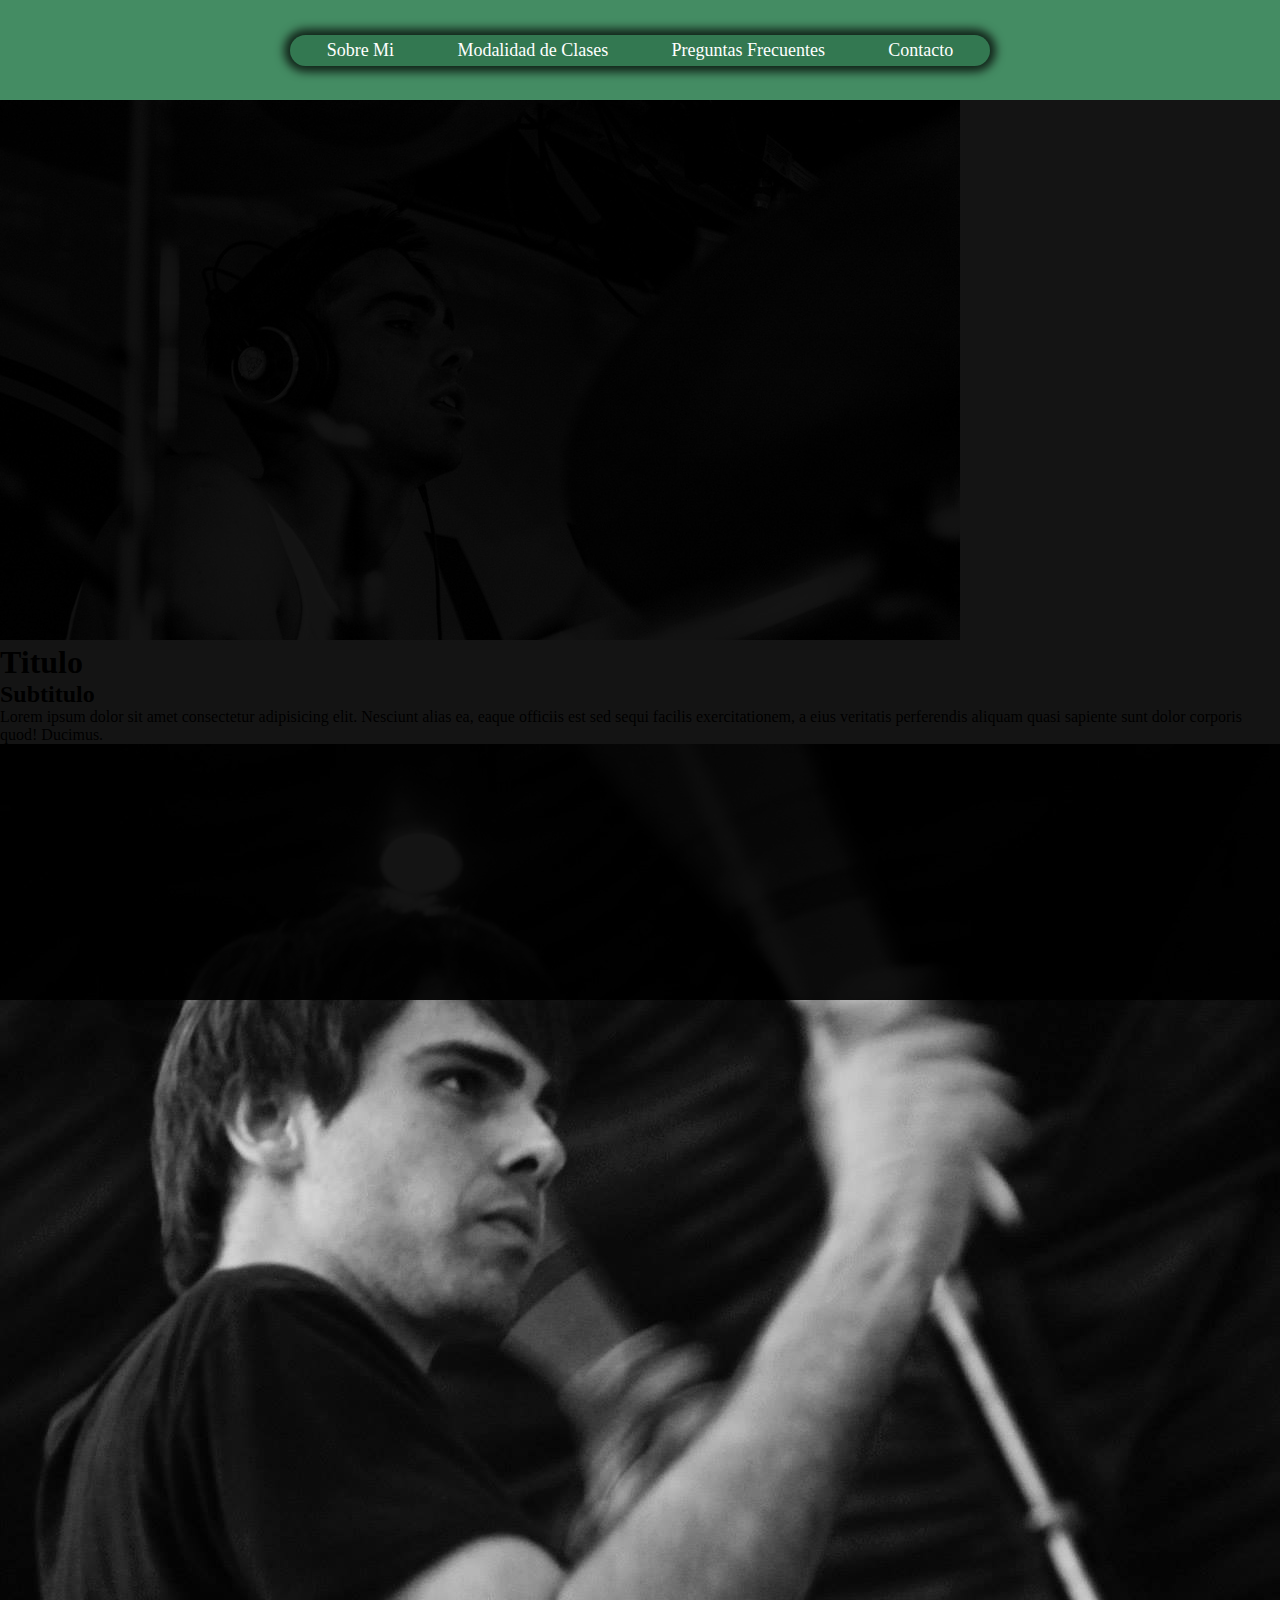
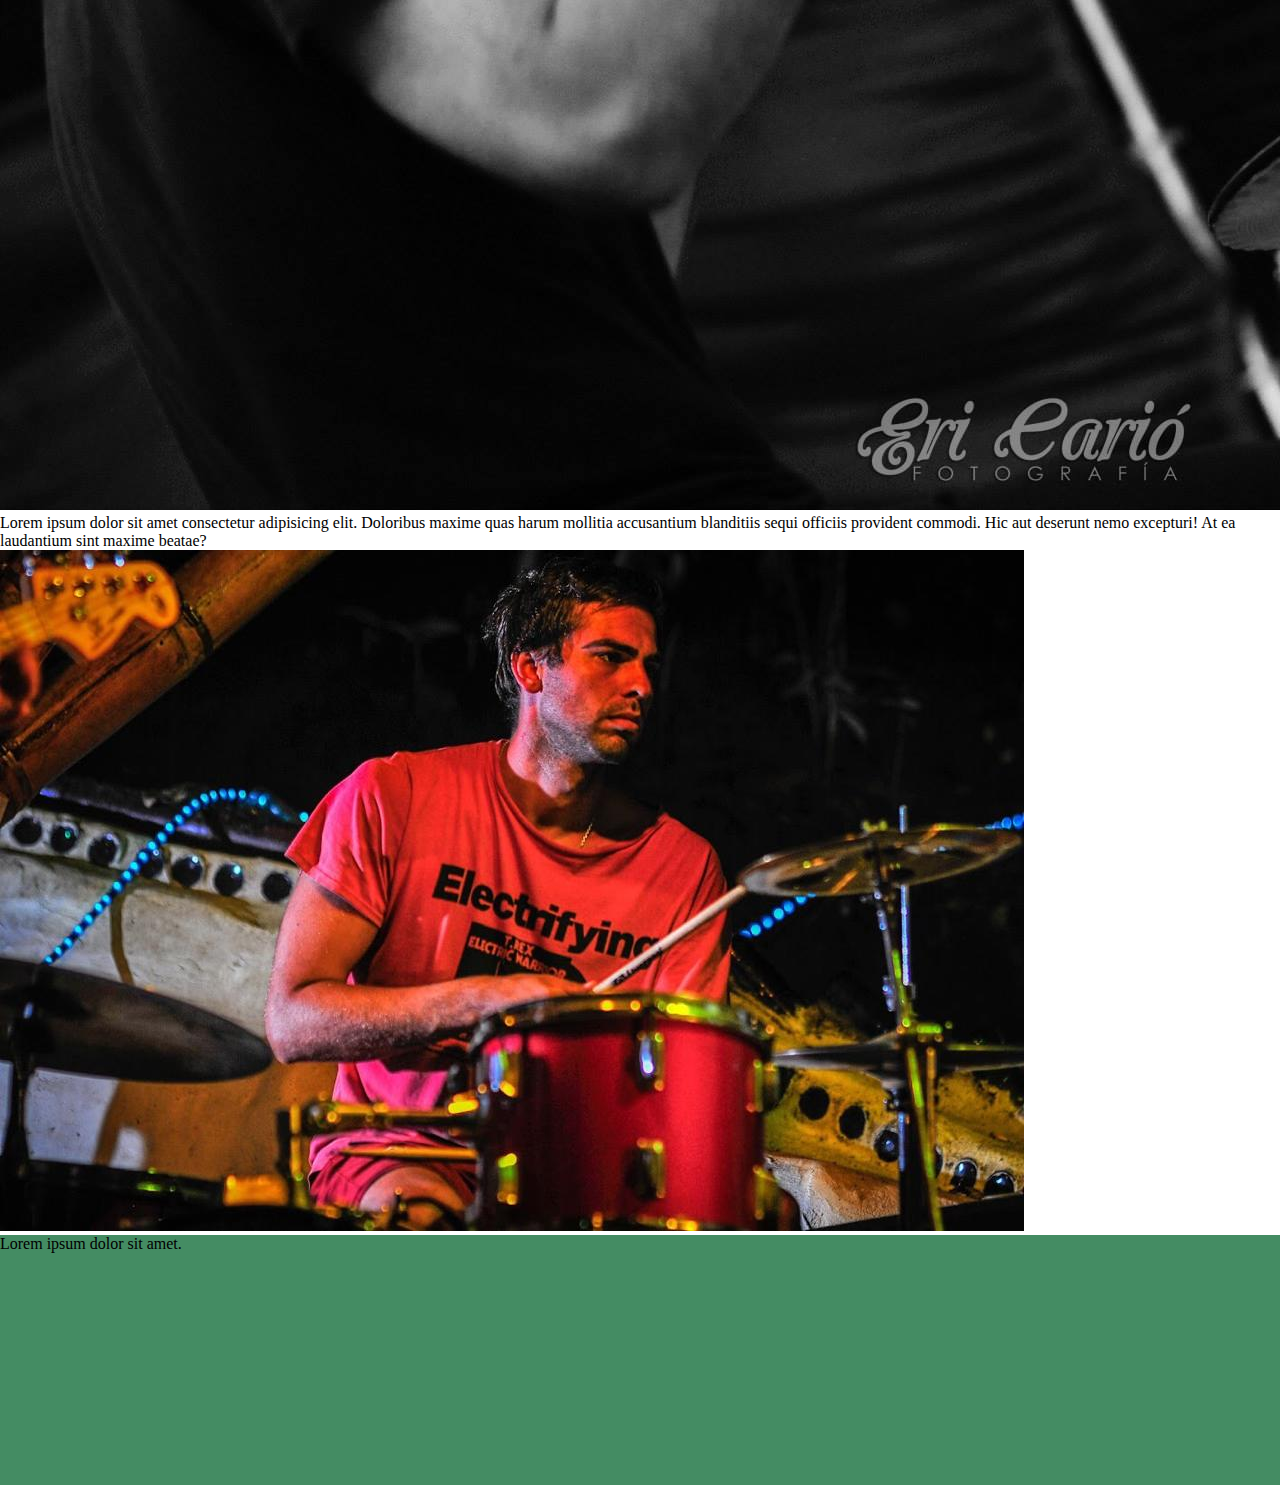
==== index.html @ c616662f "primer commit" ====
<!DOCTYPE html>
<html lang="es">
<head>
    <meta charset="UTF-8">
    <meta http-equiv="X-UA-Compatible" content="IE=edge">
    <meta name="viewport" content="width=device-width, initial-scale=1.0">
    <title>Clases de Bateria</title>
    <link rel="stylesheet" href="https://cdnjs.cloudflare.com/ajax/libs/font-awesome/6.2.1/css/all.min.css" integrity="sha512-MV7K8+y+gLIBoVD59lQIYicR65iaqukzvf/nwasF0nqhPay5w/9lJmVM2hMDcnK1OnMGCdVK+iQrJ7lzPJQd1w==" crossorigin="anonymous" referrerpolicy="no-referrer" />
    <link rel="stylesheet" href="./assets/css/styles.css">
    <link href="https://cdn.jsdelivr.net/npm/bootstrap@5.3.0-alpha1/dist/css/bootstrap.min.css" rel="stylesheet" integrity="sha384-GLhlTQ8iRABdZLl6O3oVMWSktQOp6b7In1Zl3/Jr59b6EGGoI1aFkw7cmDA6j6gD" crossorigin="anonymous">
</head>
<body>
    <div class="loading">
        <i class="fa-solid fa-drum"></i>
    </div>
    <header>
        <nav class="navegador">
            <ul class="d-flex" style="list-style: none;">
                <li><a href="./index.html">Sobre Mi</a></li>
                <li><a href="./pages/clases.html">Modalidad de Clases</a></li>
                <li><a href="./pages/preguntas.html">Preguntas Frecuentes</a></li>
                <li><a href="./pages/contacto.html">Contacto</a></li>
            </ul>
        </nav>
    </header>
    <main class="sobremi_main">
        <div>
            <img src="./assets/img/img3.jpg" alt="img3" class="img-fluid col-12">
        </div>
        <div class="text-center container">
            <h1 class="m-4">Titulo</h1>
            <h2 class="m-4">Subtitulo</h2>
        </div>
        <section class="container d-flex flex-wrap justify-content-center">
            <div class="m-3 col-10 col-md-5">
                <p>Lorem ipsum dolor sit amet consectetur adipisicing elit. Nesciunt alias ea, eaque officiis est sed sequi facilis exercitationem, a eius veritatis perferendis aliquam quasi sapiente sunt dolor corporis quod! Ducimus.</p>
            </div>
            <div class="col-10 col-md-5 m-3">
                <img class="img-fluid" src="./assets/img/13308499_10209688980521648_7311377371570493282_o.jpg" alt="bateria">
            </div>
        </section>
        <section class="container d-flex flex-wrap justify-content-center">
            <div class="m-3 col-10 col-md-5">
                <p>Lorem ipsum dolor sit amet consectetur adipisicing elit. Doloribus maxime quas harum mollitia accusantium blanditiis sequi officiis provident commodi. Hic aut deserunt nemo excepturi! At ea laudantium sint maxime beatae?</p>
            </div>
            <div class="col-10 col-md-5 m-3">
                <img class="img-fluid" src="./assets/img/img2.jpg" alt="bateria2">
            </div>
        </section>
    </main>
    <footer class="pie col-12">
        <div class="text-center" style="color: black;">
            <p>Lorem ipsum dolor sit amet.</p>
        </div>
        <div class="text-center" style="color: black;">
            <i class="fa-brands fa-whatsapp"></i>
        </div>
    </footer>
    <script src="./assets/js/main.js"></script>
    <script src="https://cdn.jsdelivr.net/npm/bootstrap@5.3.0-alpha1/dist/js/bootstrap.bundle.min.js" integrity="sha384-w76AqPfDkMBDXo30jS1Sgez6pr3x5MlQ1ZAGC+nuZB+EYdgRZgiwxhTBTkF7CXvN" crossorigin="anonymous"></script>
</body>
</html>
---- assets/css/styles.css ----
.navegador {
  display: flex;
  position: fixed;
  top: 0px;
  background-color: rgb(68, 140, 99);
  width: 100%;
  height: 100px;
  color: white;
  justify-content: center;
  align-items: center;
}
.navegador > ul {
  margin-bottom: 0px;
  width: 700px;
  background-color: rgb(51, 120, 81);
  border-radius: 50px;
  box-shadow: 0px 0px 10px 6px rgba(0, 0, 0, 0.75);
  padding: 5px;
  display: flex;
  justify-content: space-around;
}
.navegador > ul > li:hover {
  transform: scale(1.1);
  transition: 0.5s;
}
.navegador > ul > li > a {
  text-decoration: none;
  font-size: 18px;
  color: white;
  padding: 10px;
}
.navegador > ul > li > a:hover {
  transform: scale(1.1);
  transition: 0.5s;
  color: black;
}

.pie {
  height: 250px;
  background-color: rgb(68, 140, 99);
}

.sobremi_main {
  margin-top: 100px;
}

.preguntas_main {
  margin-top: 100px;
}

.contacto_main {
  margin-top: 100px;
}

.clases_main {
  margin-top: 100px;
}

* {
  margin: 0%;
  padding: 0%;
  box-sizing: border-box;
}

.row, .container, .container-fluid {
  margin: 0%;
  padding: 0%;
}

.loading {
  width: 100%;
  height: 100vh;
  position: fixed;
  background-color: rgba(0, 0, 0, 0.921);
  display: flex;
  justify-content: center;
  align-items: center;
}
.loading i {
  color: rgb(82, 175, 155);
  font-size: 60px;
  -webkit-animation-name: rotar;
          animation-name: rotar;
  -webkit-animation-duration: 1s;
          animation-duration: 1s;
  -webkit-animation-iteration-count: infinite;
          animation-iteration-count: infinite;
}

@-webkit-keyframes rotar {
  0% {
    transform: rotateZ(0deg);
  }
  100% {
    transform: rotateZ(360deg);
  }
}

@keyframes rotar {
  0% {
    transform: rotateZ(0deg);
  }
  100% {
    transform: rotateZ(360deg);
  }
}
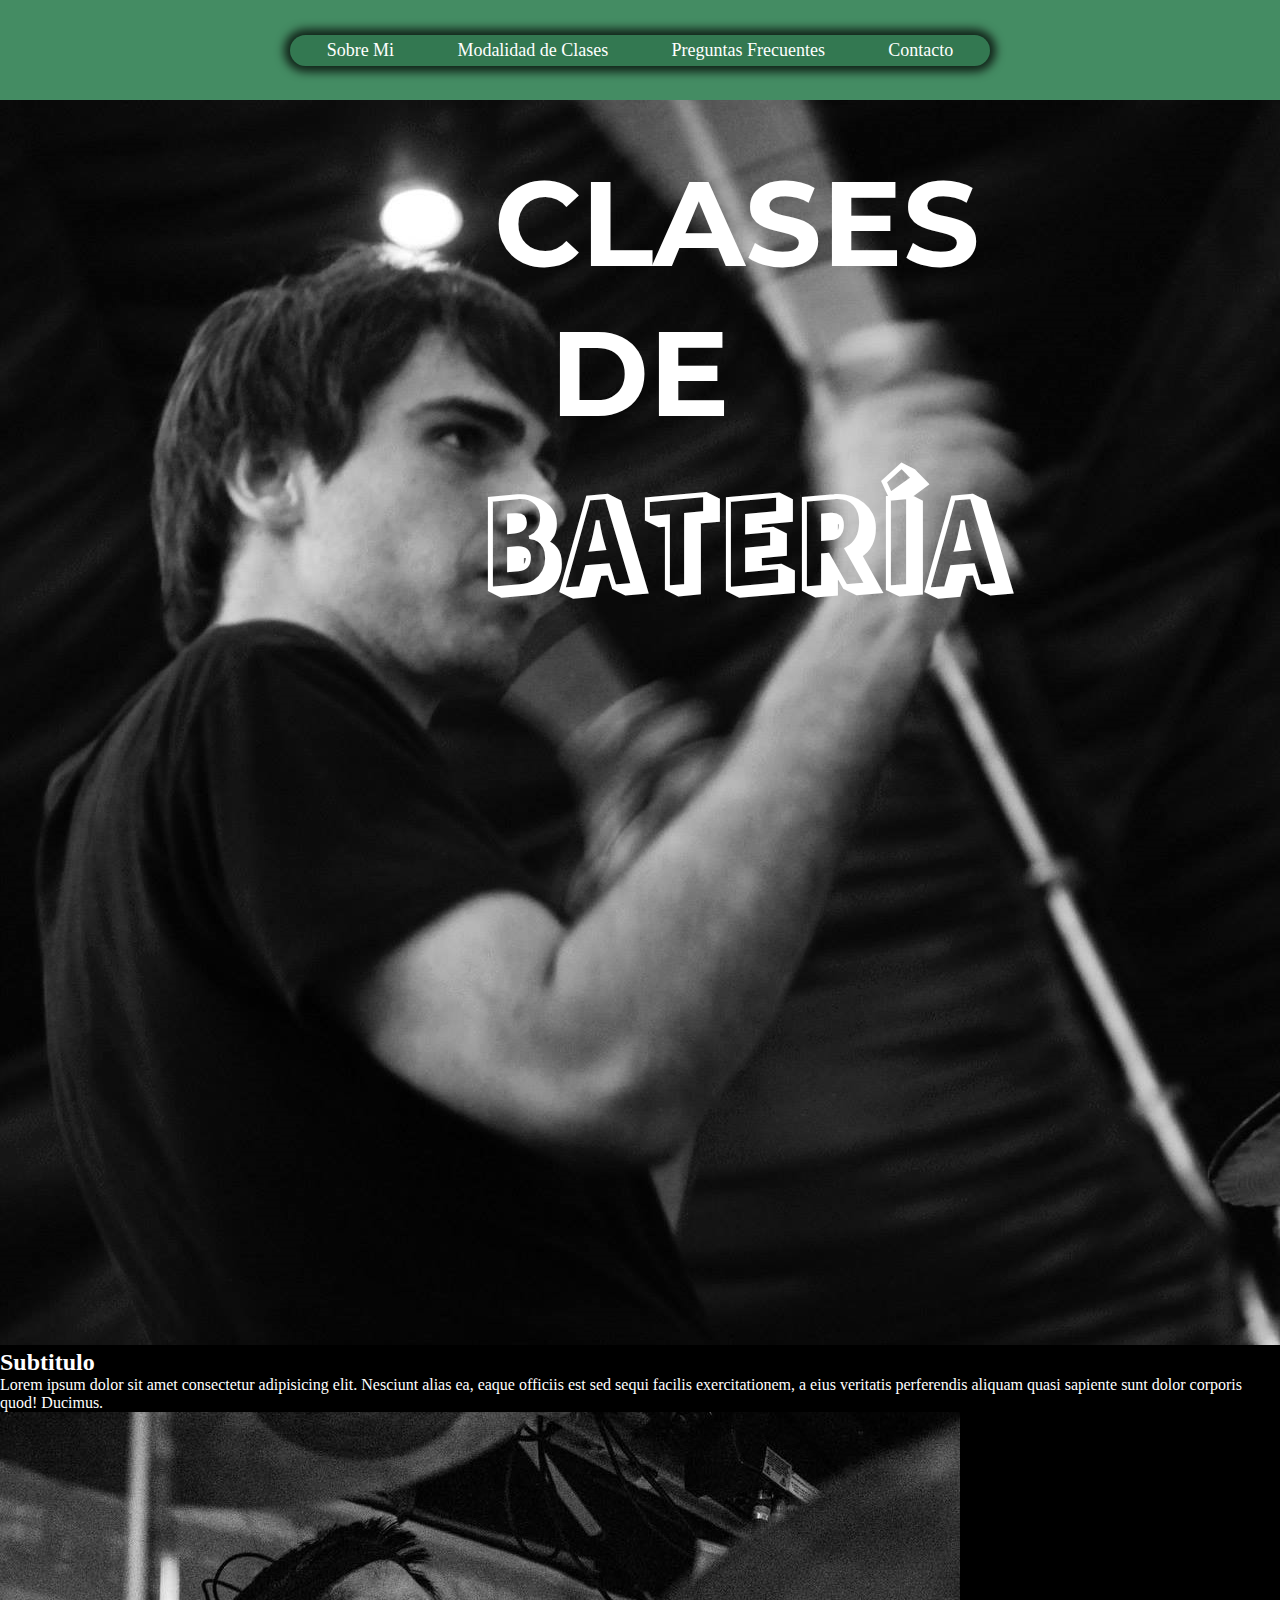
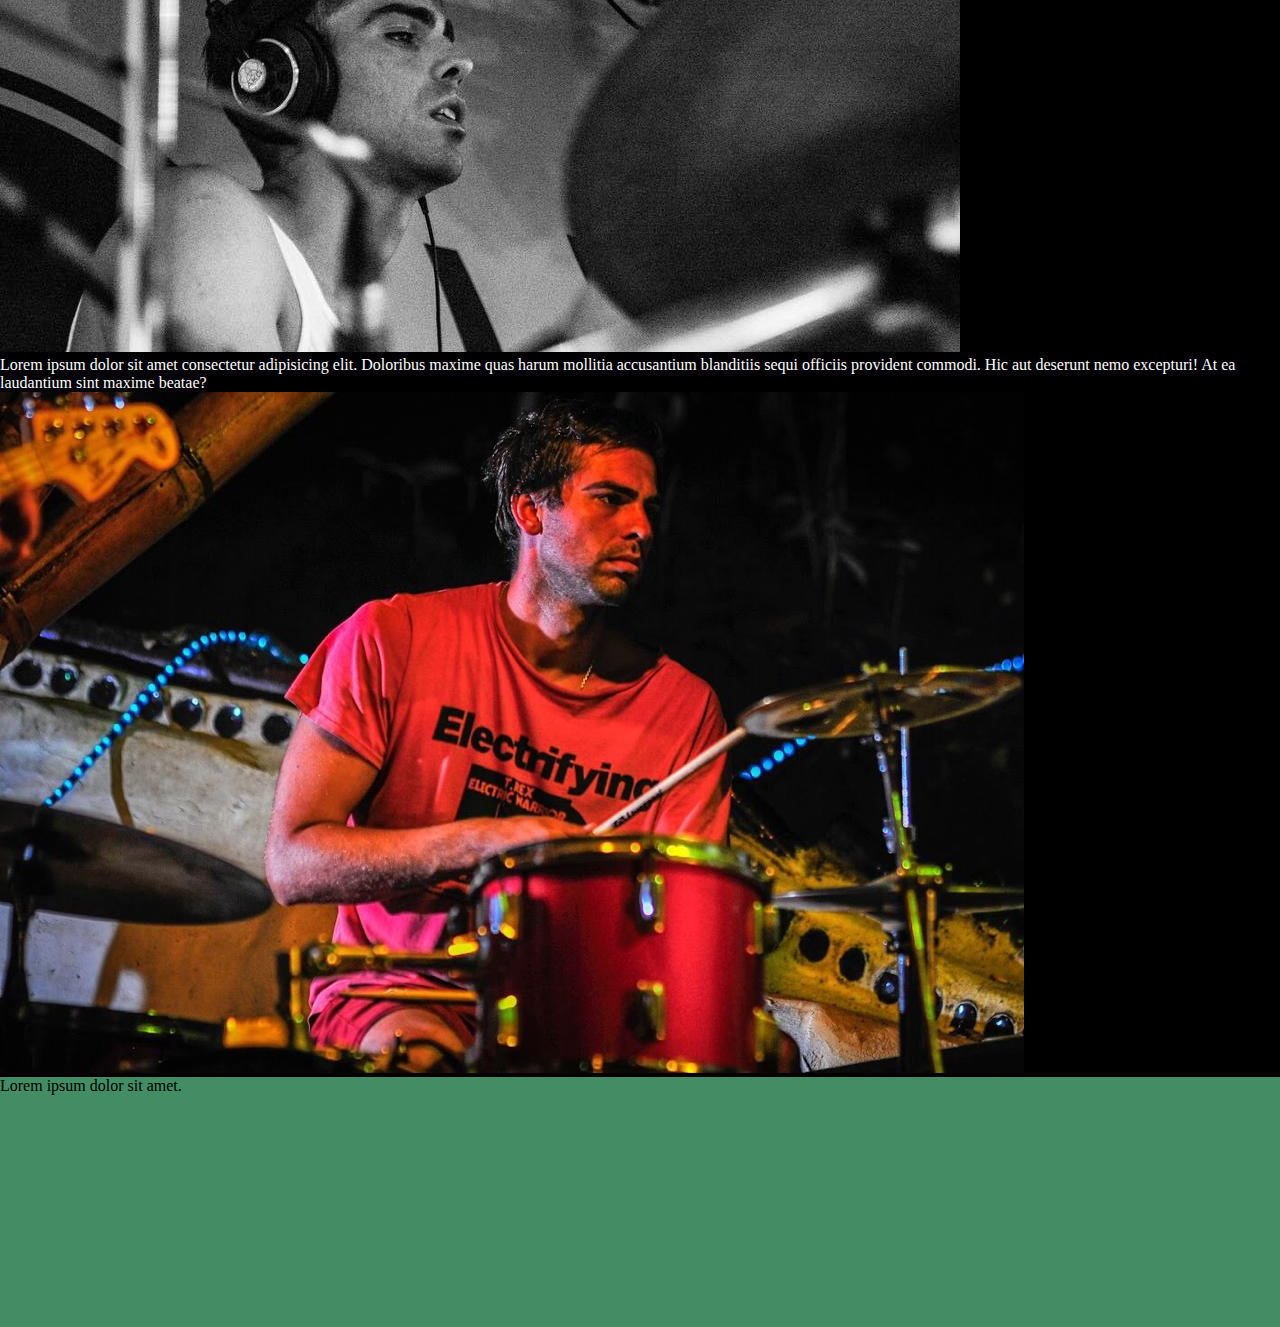
==== commit f8db6216: "primeros cambios" ====
--- a/index.html
+++ b/index.html
@@ -8,6 +8,13 @@
     <link rel="stylesheet" href="https://cdnjs.cloudflare.com/ajax/libs/font-awesome/6.2.1/css/all.min.css" integrity="sha512-MV7K8+y+gLIBoVD59lQIYicR65iaqukzvf/nwasF0nqhPay5w/9lJmVM2hMDcnK1OnMGCdVK+iQrJ7lzPJQd1w==" crossorigin="anonymous" referrerpolicy="no-referrer" />
     <link rel="stylesheet" href="./assets/css/styles.css">
     <link href="https://cdn.jsdelivr.net/npm/bootstrap@5.3.0-alpha1/dist/css/bootstrap.min.css" rel="stylesheet" integrity="sha384-GLhlTQ8iRABdZLl6O3oVMWSktQOp6b7In1Zl3/Jr59b6EGGoI1aFkw7cmDA6j6gD" crossorigin="anonymous">
+    <link href="https://unpkg.com/aos@2.3.1/dist/aos.css" rel="stylesheet">
+    <link rel="preconnect" href="https://fonts.googleapis.com">
+    <link rel="preconnect" href="https://fonts.gstatic.com" crossorigin>
+    <link href="https://fonts.googleapis.com/css2?family=Rampart+One&display=swap" rel="stylesheet">
+    <link rel="preconnect" href="https://fonts.googleapis.com">
+    <link rel="preconnect" href="https://fonts.gstatic.com" crossorigin>
+    <link href="https://fonts.googleapis.com/css2?family=Montserrat&display=swap" rel="stylesheet">  
 </head>
 <body>
     <div class="loading">
@@ -24,19 +31,21 @@
         </nav>
     </header>
     <main class="sobremi_main">
-        <div>
-            <img src="./assets/img/img3.jpg" alt="img3" class="img-fluid col-12">
+        <div class="contenedor">
+            <img src="./assets/img/portada.jpg" alt="img3" class="portada img-fluid col-12">
+            <h1 class="titulo" data-aos="fade-up" data-aos-duration="2000">CLASES</h1>
+            <h1 class="titulo2" data-aos="fade-up" data-aos-duration="2000">DE</h1>
+            <h1 class="titulo3" data-aos="fade-up" data-aos-duration="2000">BATERÍA</h1>
         </div>
         <div class="text-center container">
-            <h1 class="m-4">Titulo</h1>
-            <h2 class="m-4">Subtitulo</h2>
+            <h2 class="subtitulo m-4">Subtitulo</h2>
         </div>
         <section class="container d-flex flex-wrap justify-content-center">
             <div class="m-3 col-10 col-md-5">
                 <p>Lorem ipsum dolor sit amet consectetur adipisicing elit. Nesciunt alias ea, eaque officiis est sed sequi facilis exercitationem, a eius veritatis perferendis aliquam quasi sapiente sunt dolor corporis quod! Ducimus.</p>
             </div>
             <div class="col-10 col-md-5 m-3">
-                <img class="img-fluid" src="./assets/img/13308499_10209688980521648_7311377371570493282_o.jpg" alt="bateria">
+                <img class="img-fluid" src="./assets/img/img3.jpg" alt="bateria">
             </div>
         </section>
         <section class="container d-flex flex-wrap justify-content-center">
@@ -58,5 +67,9 @@
     </footer>
     <script src="./assets/js/main.js"></script>
     <script src="https://cdn.jsdelivr.net/npm/bootstrap@5.3.0-alpha1/dist/js/bootstrap.bundle.min.js" integrity="sha384-w76AqPfDkMBDXo30jS1Sgez6pr3x5MlQ1ZAGC+nuZB+EYdgRZgiwxhTBTkF7CXvN" crossorigin="anonymous"></script>
+    <script src="https://unpkg.com/aos@2.3.1/dist/aos.js"></script>
+    <script>
+        AOS.init();
+    </script>
 </body>
 </html>--- a/assets/css/styles.css
+++ b/assets/css/styles.css
@@ -8,6 +8,7 @@
   color: white;
   justify-content: center;
   align-items: center;
+  z-index: 10;
 }
 .navegador > ul {
   margin-bottom: 0px;
@@ -42,18 +43,56 @@
 
 .sobremi_main {
   margin-top: 100px;
+  background-color: black;
+  color: white;
+}
+.sobremi_main .contenedor {
+  position: relative;
+}
+.sobremi_main .contenedor .titulo {
+  position: absolute;
+  top: 50px;
+  right: 300px;
+  font-size: 120px;
+  font-family: sans-serif;
+  color: white;
+  font-family: "Montserrat", sans-serif;
+}
+.sobremi_main .contenedor .titulo2 {
+  position: absolute;
+  top: 200px;
+  right: 550px;
+  font-size: 120px;
+  font-family: sans-serif;
+  color: white;
+  font-family: "Montserrat", sans-serif;
+}
+.sobremi_main .contenedor .titulo3 {
+  position: absolute;
+  top: 350px;
+  right: 270px;
+  font-size: 120px;
+  font-family: sans-serif;
+  color: white;
+  font-family: "Rampart One", cursive;
 }
 
 .preguntas_main {
   margin-top: 100px;
+  background-color: black;
+  color: white;
 }
 
 .contacto_main {
   margin-top: 100px;
+  background-color: black;
+  color: white;
 }
 
 .clases_main {
   margin-top: 100px;
+  background-color: black;
+  color: white;
 }
 
 * {
@@ -79,21 +118,9 @@
 .loading i {
   color: rgb(82, 175, 155);
   font-size: 60px;
-  -webkit-animation-name: rotar;
-          animation-name: rotar;
-  -webkit-animation-duration: 1s;
-          animation-duration: 1s;
-  -webkit-animation-iteration-count: infinite;
-          animation-iteration-count: infinite;
-}
-
-@-webkit-keyframes rotar {
-  0% {
-    transform: rotateZ(0deg);
-  }
-  100% {
-    transform: rotateZ(360deg);
-  }
+  animation-name: rotar;
+  animation-duration: 1s;
+  animation-iteration-count: infinite;
 }
 
 @keyframes rotar {
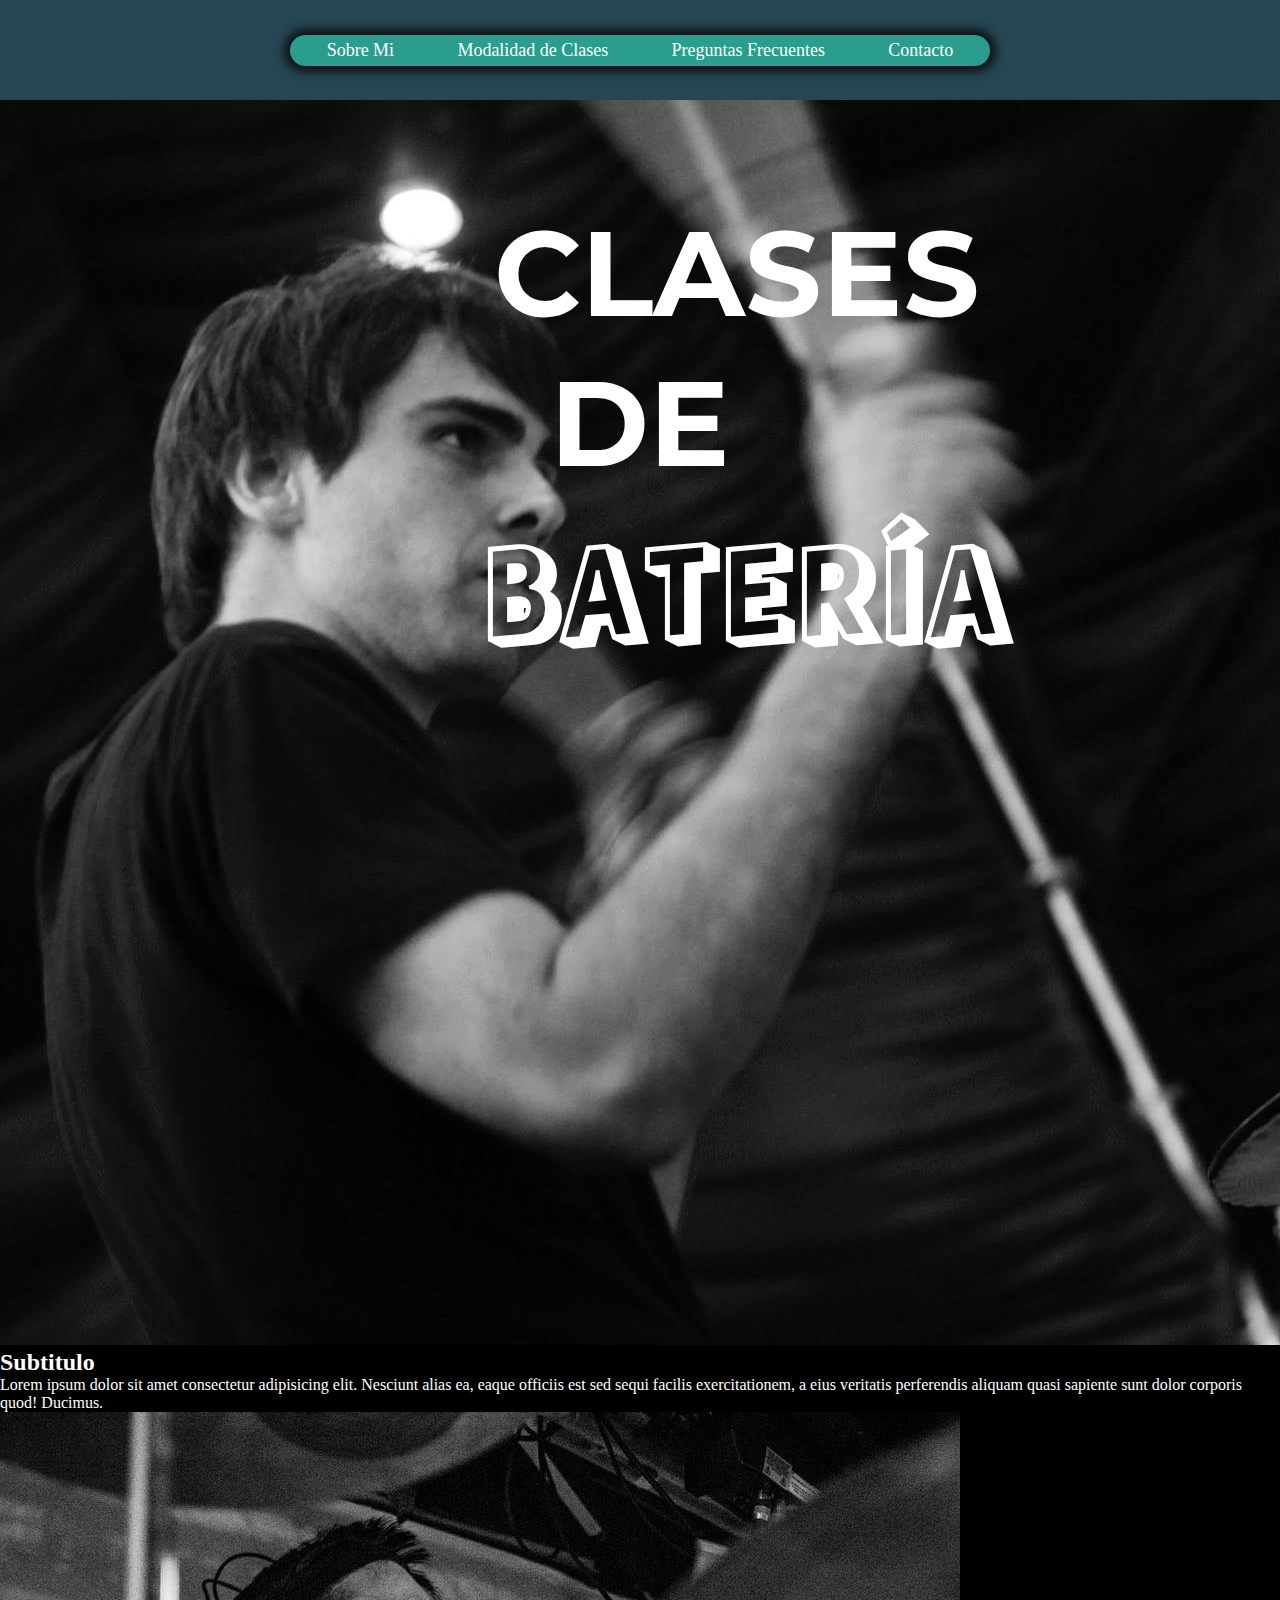
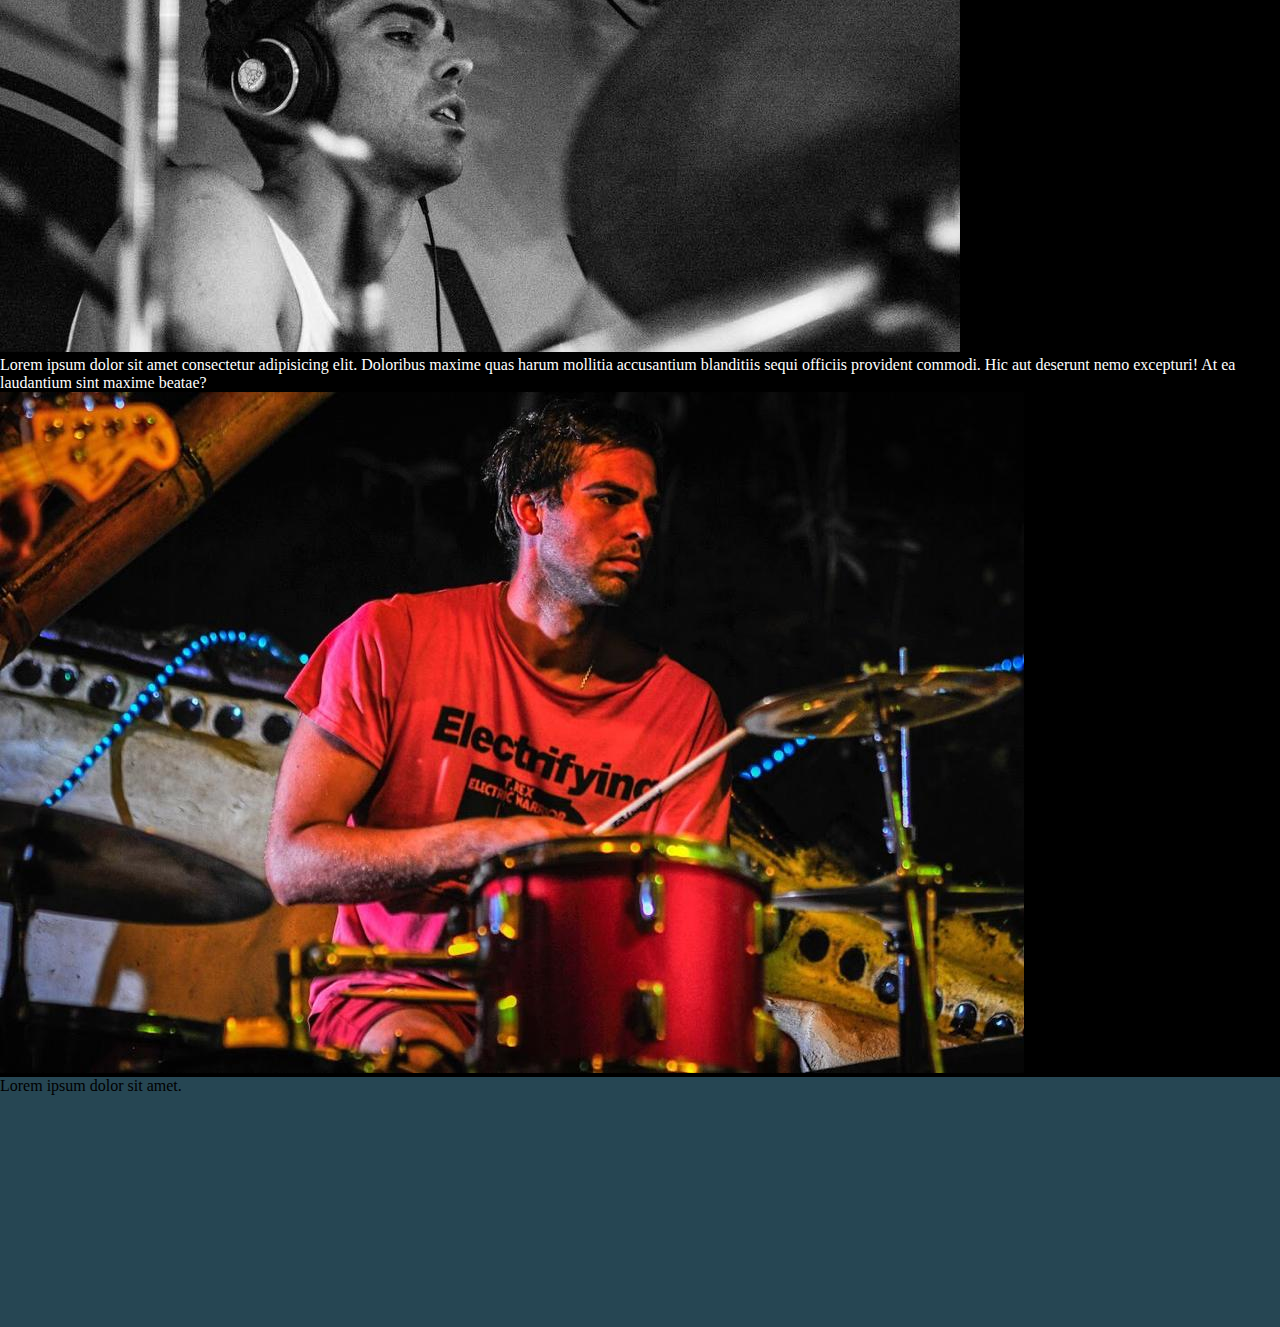
==== commit 97d4d6f7: "creando menu hamburguesa" ====
--- a/index.html
+++ b/index.html
@@ -20,9 +20,10 @@
     <div class="loading">
         <i class="fa-solid fa-drum"></i>
     </div>
-    <header>
+    <header class="header">
         <nav class="navegador">
-            <ul class="d-flex" style="list-style: none;">
+            <i class="fa-solid fa-bars"></i>
+            <ul class="ul" style="list-style: none;">
                 <li><a href="./index.html">Sobre Mi</a></li>
                 <li><a href="./pages/clases.html">Modalidad de Clases</a></li>
                 <li><a href="./pages/preguntas.html">Preguntas Frecuentes</a></li>
--- a/assets/css/styles.css
+++ b/assets/css/styles.css
@@ -2,7 +2,7 @@
   display: flex;
   position: fixed;
   top: 0px;
-  background-color: rgb(68, 140, 99);
+  background-color: #264653;
   width: 100%;
   height: 100px;
   color: white;
@@ -10,10 +10,13 @@
   align-items: center;
   z-index: 10;
 }
+.navegador .fa-solid {
+  display: none;
+}
 .navegador > ul {
   margin-bottom: 0px;
   width: 700px;
-  background-color: rgb(51, 120, 81);
+  background-color: #2a9d8f;
   border-radius: 50px;
   box-shadow: 0px 0px 10px 6px rgba(0, 0, 0, 0.75);
   padding: 5px;
@@ -36,9 +39,23 @@
   color: black;
 }
 
+@media (max-width: 800px) {
+  .navegador {
+    justify-content: start;
+  }
+  .navegador > .fa-solid {
+    display: block;
+    font-size: 45px;
+    margin: 10px;
+    padding: 10px;
+  }
+  .navegador > ul {
+    display: none;
+  }
+}
 .pie {
   height: 250px;
-  background-color: rgb(68, 140, 99);
+  background-color: #264653;
 }
 
 .sobremi_main {
@@ -51,7 +68,7 @@
 }
 .sobremi_main .contenedor .titulo {
   position: absolute;
-  top: 50px;
+  top: 100px;
   right: 300px;
   font-size: 120px;
   font-family: sans-serif;
@@ -60,7 +77,7 @@
 }
 .sobremi_main .contenedor .titulo2 {
   position: absolute;
-  top: 200px;
+  top: 250px;
   right: 550px;
   font-size: 120px;
   font-family: sans-serif;
@@ -69,7 +86,7 @@
 }
 .sobremi_main .contenedor .titulo3 {
   position: absolute;
-  top: 350px;
+  top: 400px;
   right: 270px;
   font-size: 120px;
   font-family: sans-serif;
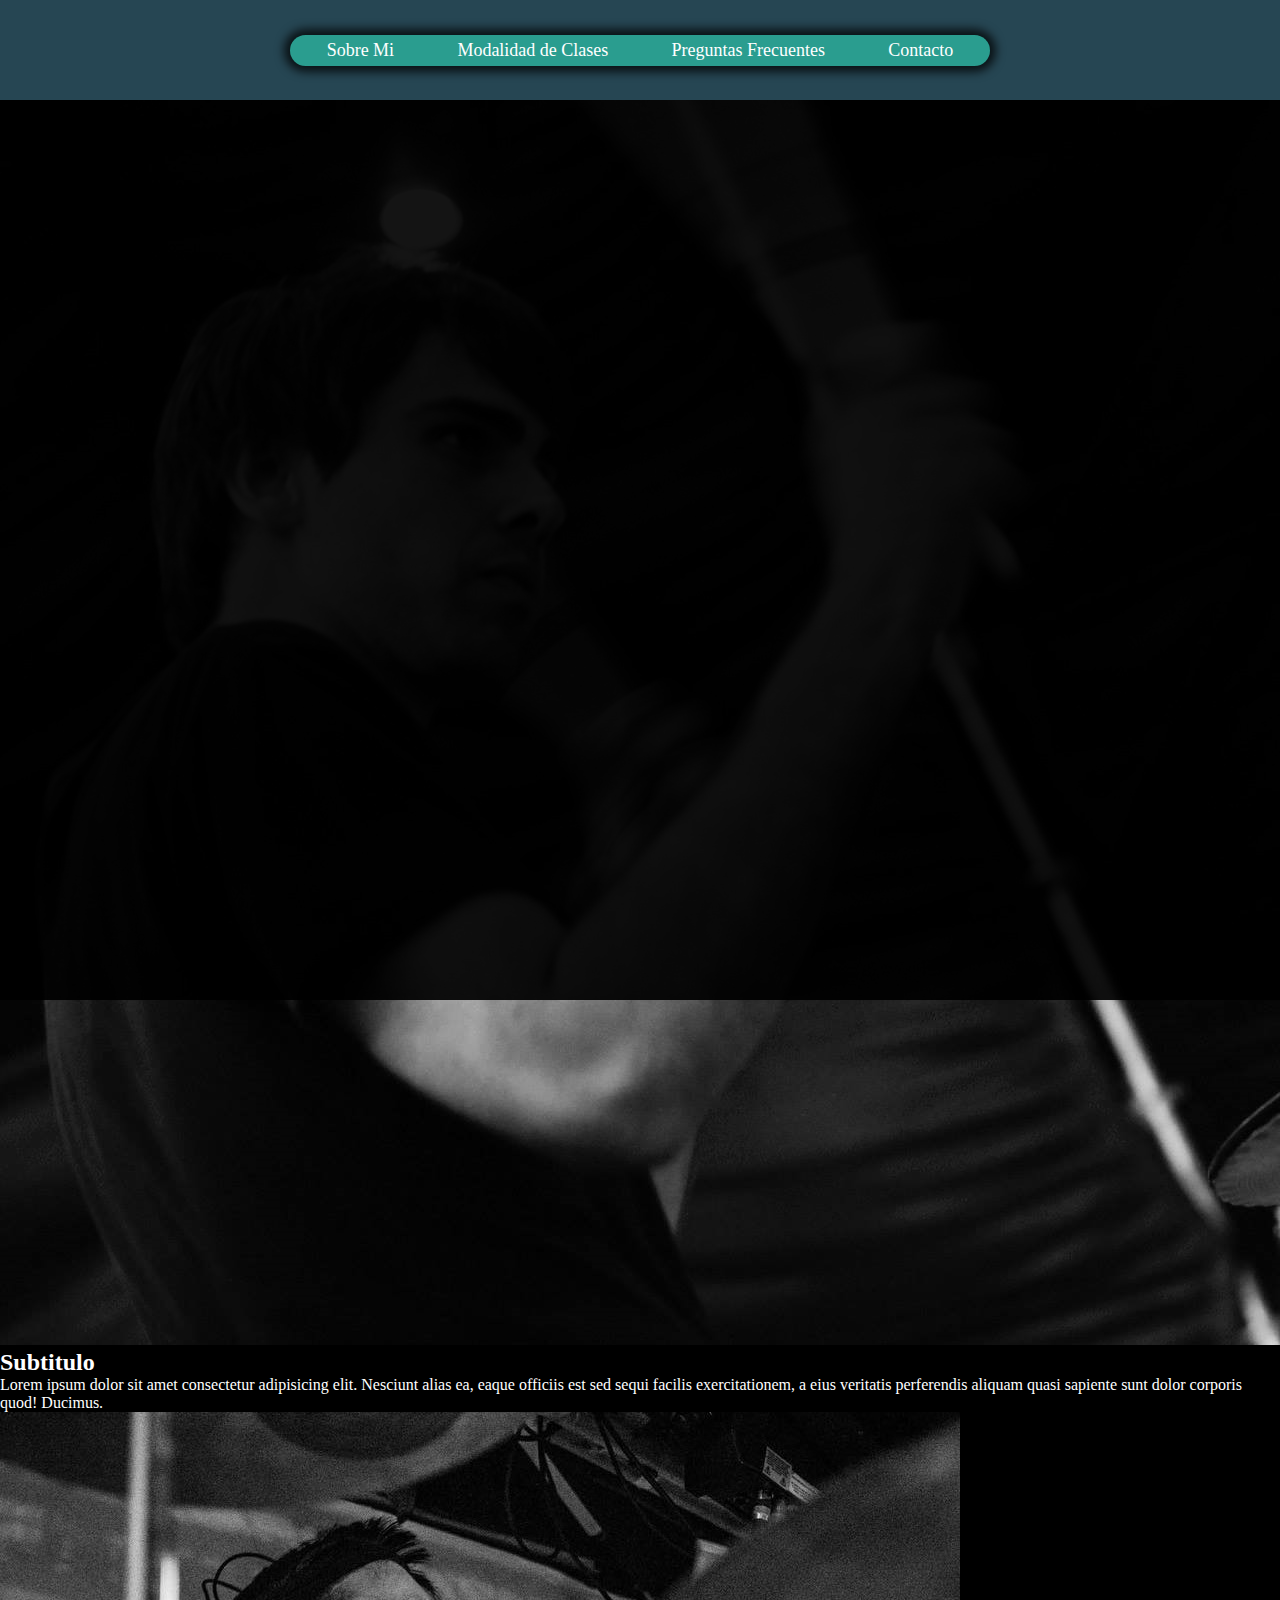
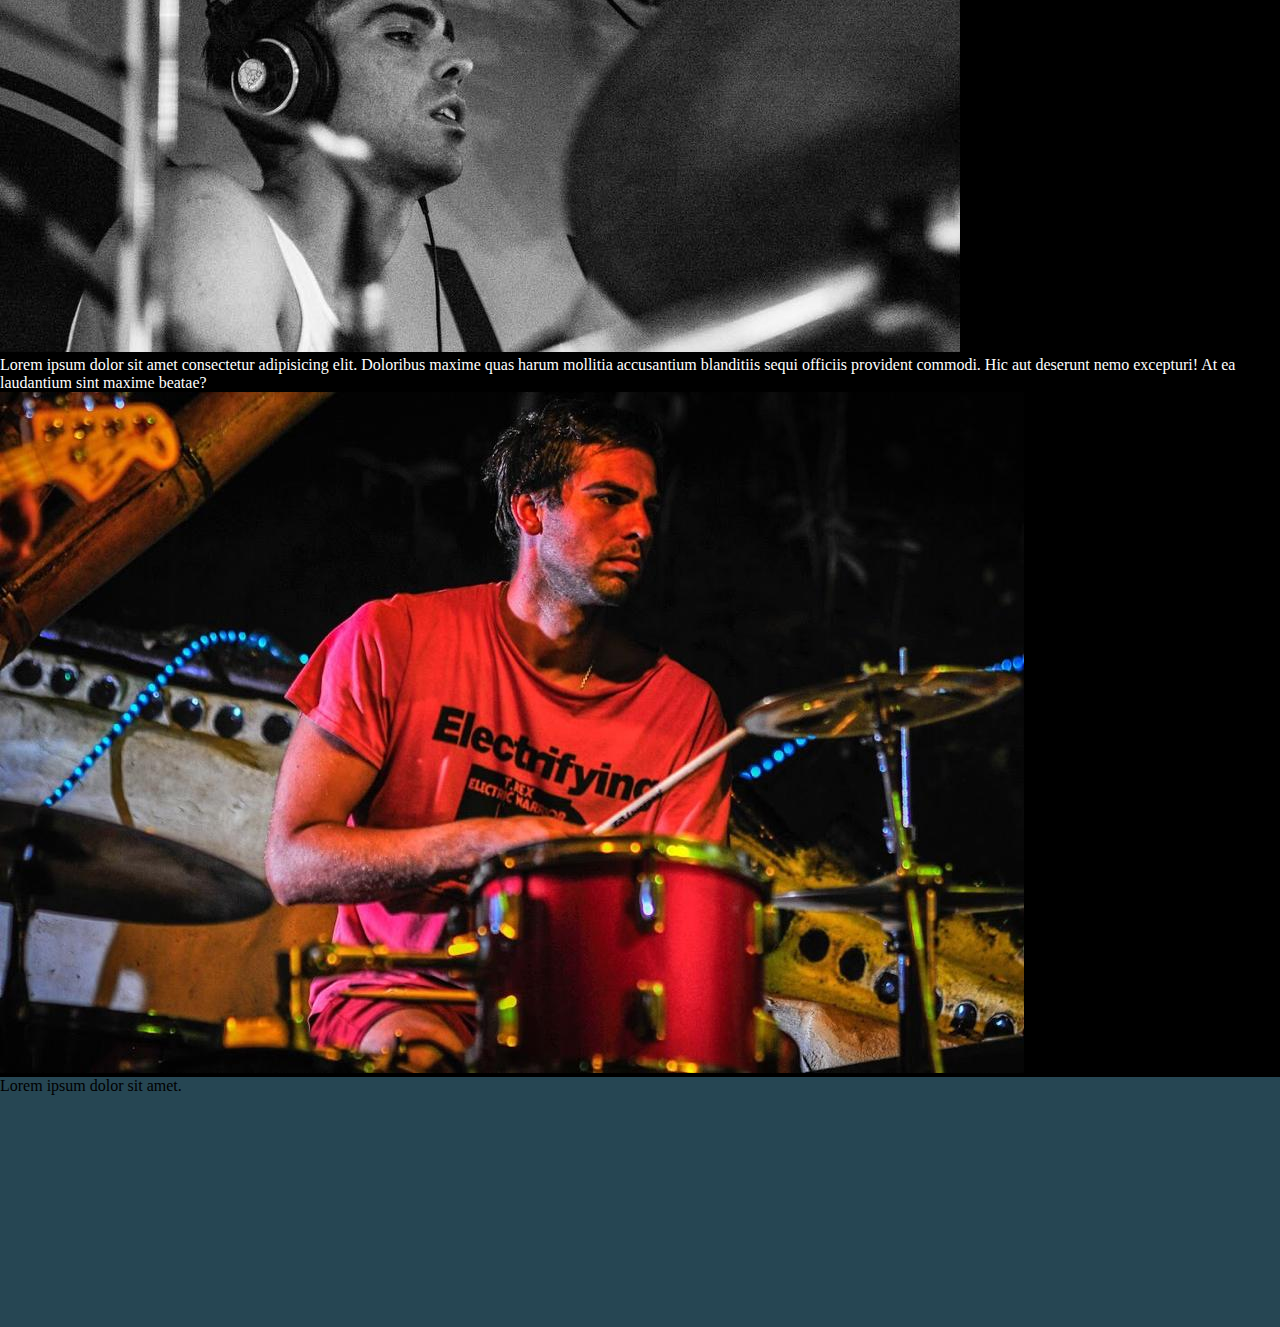
==== commit 3c570af3: "correcciones" ====
--- a/index.html
+++ b/index.html
@@ -1,76 +1,67 @@
-<!DOCTYPE html>
-<html lang="es">
-<head>
-    <meta charset="UTF-8">
-    <meta http-equiv="X-UA-Compatible" content="IE=edge">
-    <meta name="viewport" content="width=device-width, initial-scale=1.0">
-    <title>Clases de Bateria</title>
-    <link rel="stylesheet" href="https://cdnjs.cloudflare.com/ajax/libs/font-awesome/6.2.1/css/all.min.css" integrity="sha512-MV7K8+y+gLIBoVD59lQIYicR65iaqukzvf/nwasF0nqhPay5w/9lJmVM2hMDcnK1OnMGCdVK+iQrJ7lzPJQd1w==" crossorigin="anonymous" referrerpolicy="no-referrer" />
-    <link rel="stylesheet" href="./assets/css/styles.css">
-    <link href="https://cdn.jsdelivr.net/npm/bootstrap@5.3.0-alpha1/dist/css/bootstrap.min.css" rel="stylesheet" integrity="sha384-GLhlTQ8iRABdZLl6O3oVMWSktQOp6b7In1Zl3/Jr59b6EGGoI1aFkw7cmDA6j6gD" crossorigin="anonymous">
-    <link href="https://unpkg.com/aos@2.3.1/dist/aos.css" rel="stylesheet">
-    <link rel="preconnect" href="https://fonts.googleapis.com">
-    <link rel="preconnect" href="https://fonts.gstatic.com" crossorigin>
-    <link href="https://fonts.googleapis.com/css2?family=Rampart+One&display=swap" rel="stylesheet">
-    <link rel="preconnect" href="https://fonts.googleapis.com">
-    <link rel="preconnect" href="https://fonts.gstatic.com" crossorigin>
-    <link href="https://fonts.googleapis.com/css2?family=Montserrat&display=swap" rel="stylesheet">  
-</head>
-<body>
-    <div class="loading">
-        <i class="fa-solid fa-drum"></i>
-    </div>
-    <header class="header">
-        <nav class="navegador">
-            <i class="fa-solid fa-bars"></i>
-            <ul class="ul" style="list-style: none;">
-                <li><a href="./index.html">Sobre Mi</a></li>
-                <li><a href="./pages/clases.html">Modalidad de Clases</a></li>
-                <li><a href="./pages/preguntas.html">Preguntas Frecuentes</a></li>
-                <li><a href="./pages/contacto.html">Contacto</a></li>
-            </ul>
-        </nav>
-    </header>
-    <main class="sobremi_main">
-        <div class="contenedor">
-            <img src="./assets/img/portada.jpg" alt="img3" class="portada img-fluid col-12">
-            <h1 class="titulo" data-aos="fade-up" data-aos-duration="2000">CLASES</h1>
-            <h1 class="titulo2" data-aos="fade-up" data-aos-duration="2000">DE</h1>
-            <h1 class="titulo3" data-aos="fade-up" data-aos-duration="2000">BATERÍA</h1>
-        </div>
-        <div class="text-center container">
-            <h2 class="subtitulo m-4">Subtitulo</h2>
-        </div>
-        <section class="container d-flex flex-wrap justify-content-center">
-            <div class="m-3 col-10 col-md-5">
-                <p>Lorem ipsum dolor sit amet consectetur adipisicing elit. Nesciunt alias ea, eaque officiis est sed sequi facilis exercitationem, a eius veritatis perferendis aliquam quasi sapiente sunt dolor corporis quod! Ducimus.</p>
-            </div>
-            <div class="col-10 col-md-5 m-3">
-                <img class="img-fluid" src="./assets/img/img3.jpg" alt="bateria">
-            </div>
-        </section>
-        <section class="container d-flex flex-wrap justify-content-center">
-            <div class="m-3 col-10 col-md-5">
-                <p>Lorem ipsum dolor sit amet consectetur adipisicing elit. Doloribus maxime quas harum mollitia accusantium blanditiis sequi officiis provident commodi. Hic aut deserunt nemo excepturi! At ea laudantium sint maxime beatae?</p>
-            </div>
-            <div class="col-10 col-md-5 m-3">
-                <img class="img-fluid" src="./assets/img/img2.jpg" alt="bateria2">
-            </div>
-        </section>
-    </main>
-    <footer class="pie col-12">
-        <div class="text-center" style="color: black;">
-            <p>Lorem ipsum dolor sit amet.</p>
-        </div>
-        <div class="text-center" style="color: black;">
-            <i class="fa-brands fa-whatsapp"></i>
-        </div>
-    </footer>
-    <script src="./assets/js/main.js"></script>
-    <script src="https://cdn.jsdelivr.net/npm/bootstrap@5.3.0-alpha1/dist/js/bootstrap.bundle.min.js" integrity="sha384-w76AqPfDkMBDXo30jS1Sgez6pr3x5MlQ1ZAGC+nuZB+EYdgRZgiwxhTBTkF7CXvN" crossorigin="anonymous"></script>
-    <script src="https://unpkg.com/aos@2.3.1/dist/aos.js"></script>
-    <script>
-        AOS.init();
-    </script>
-</body>
+<!DOCTYPE html>
+<html lang="es">
+<head>
+    <meta charset="UTF-8">
+    <meta http-equiv="X-UA-Compatible" content="IE=edge">
+    <meta name="viewport" content="width=device-width, initial-scale=1.0">
+    <title>Clases de Bateria</title>
+    <link rel="stylesheet" href="https://cdnjs.cloudflare.com/ajax/libs/font-awesome/6.2.1/css/all.min.css" integrity="sha512-MV7K8+y+gLIBoVD59lQIYicR65iaqukzvf/nwasF0nqhPay5w/9lJmVM2hMDcnK1OnMGCdVK+iQrJ7lzPJQd1w==" crossorigin="anonymous" referrerpolicy="no-referrer" />
+    <link rel="stylesheet" href="./assets/css/styles.css">
+    <link href="https://cdn.jsdelivr.net/npm/bootstrap@5.3.0-alpha1/dist/css/bootstrap.min.css" rel="stylesheet" integrity="sha384-GLhlTQ8iRABdZLl6O3oVMWSktQOp6b7In1Zl3/Jr59b6EGGoI1aFkw7cmDA6j6gD" crossorigin="anonymous">
+    <link href="https://unpkg.com/aos@2.3.1/dist/aos.css" rel="stylesheet">  
+</head>
+<body>
+    <div class="loading">
+        <i class="fa-solid fa-drum"></i>
+    </div>
+    <header class="header">
+        <nav class="navegador">
+            <i class="fa-solid fa-bars"></i>
+            <ul class="ul" style="list-style: none;">
+                <li><a href="./index.html">Sobre Mi</a></li>
+                <li><a href="./pages/clases.html">Modalidad de Clases</a></li>
+                <li><a href="./pages/preguntas.html">Preguntas Frecuentes</a></li>
+                <li><a href="./pages/contacto.html">Contacto</a></li>
+            </ul>
+        </nav>
+    </header>
+    <main class="sobremi_main">
+        <div class="contenedor">
+            <img src="./assets/img/portada.jpg" alt="img3" class="portada img-fluid col-12">
+        </div>
+        <div class="text-center container">
+            <h2 class="subtitulo m-4">Subtitulo</h2>
+        </div>
+        <section class="container d-flex flex-wrap justify-content-center">
+            <div class="m-3 col-10 col-md-5">
+                <p>Lorem ipsum dolor sit amet consectetur adipisicing elit. Nesciunt alias ea, eaque officiis est sed sequi facilis exercitationem, a eius veritatis perferendis aliquam quasi sapiente sunt dolor corporis quod! Ducimus.</p>
+            </div>
+            <div class="col-10 col-md-5 m-3">
+                <img class="img-fluid" src="./assets/img/img3.jpg" alt="bateria">
+            </div>
+        </section>
+        <section class="container d-flex flex-wrap justify-content-center">
+            <div class="m-3 col-10 col-md-5">
+                <p>Lorem ipsum dolor sit amet consectetur adipisicing elit. Doloribus maxime quas harum mollitia accusantium blanditiis sequi officiis provident commodi. Hic aut deserunt nemo excepturi! At ea laudantium sint maxime beatae?</p>
+            </div>
+            <div class="col-10 col-md-5 m-3">
+                <img class="img-fluid" src="./assets/img/img2.jpg" alt="bateria2">
+            </div>
+        </section>
+    </main>
+    <footer class="pie col-12">
+        <div class="text-center" style="color: black;">
+            <p>Lorem ipsum dolor sit amet.</p>
+        </div>
+        <div class="text-center" style="color: black;">
+            <i class="fa-brands fa-whatsapp"></i>
+        </div>
+    </footer>
+    <script src="./assets/js/main.js"></script>
+    <script src="https://cdn.jsdelivr.net/npm/bootstrap@5.3.0-alpha1/dist/js/bootstrap.bundle.min.js" integrity="sha384-w76AqPfDkMBDXo30jS1Sgez6pr3x5MlQ1ZAGC+nuZB+EYdgRZgiwxhTBTkF7CXvN" crossorigin="anonymous"></script>
+    <script src="https://unpkg.com/aos@2.3.1/dist/aos.js"></script>
+    <script>
+        AOS.init();
+    </script>
+</body>
 </html>--- a/assets/css/styles.css
+++ b/assets/css/styles.css
@@ -50,7 +50,27 @@
     padding: 10px;
   }
   .navegador > ul {
-    display: none;
+    position: fixed;
+    flex-direction: column;
+    height: 100vh;
+    width: 250px;
+    overflow: hidden;
+    top: 100px;
+    border-radius: 0%;
+    justify-content: start;
+    align-items: center;
+    left: -300px;
+  }
+  .navegador > ul > li {
+    margin: 20px;
+    padding: 2px;
+  }
+  .navegador > .fa-solid:hover + ul {
+    left: 0;
+    transition: 0.5s;
+  }
+  .navegador > ul:hover {
+    left: 0;
   }
 }
 .pie {
@@ -65,6 +85,8 @@
 }
 .sobremi_main .contenedor {
   position: relative;
+  z-index: 2;
+  overflow: hidden;
 }
 .sobremi_main .contenedor .titulo {
   position: absolute;
@@ -74,6 +96,7 @@
   font-family: sans-serif;
   color: white;
   font-family: "Montserrat", sans-serif;
+  overflow: hidden;
 }
 .sobremi_main .contenedor .titulo2 {
   position: absolute;
@@ -83,6 +106,7 @@
   font-family: sans-serif;
   color: white;
   font-family: "Montserrat", sans-serif;
+  overflow: hidden;
 }
 .sobremi_main .contenedor .titulo3 {
   position: absolute;
@@ -92,8 +116,20 @@
   font-family: sans-serif;
   color: white;
   font-family: "Rampart One", cursive;
+  overflow: hidden;
 }
 
+@media (max-width: 1000px) {
+  .titulo {
+    display: none;
+  }
+  .titulo2 {
+    display: none;
+  }
+  .titulo3 {
+    display: none;
+  }
+}
 .preguntas_main {
   margin-top: 100px;
   background-color: black;
@@ -131,6 +167,7 @@
   display: flex;
   justify-content: center;
   align-items: center;
+  z-index: 100;
 }
 .loading i {
   color: rgb(82, 175, 155);
